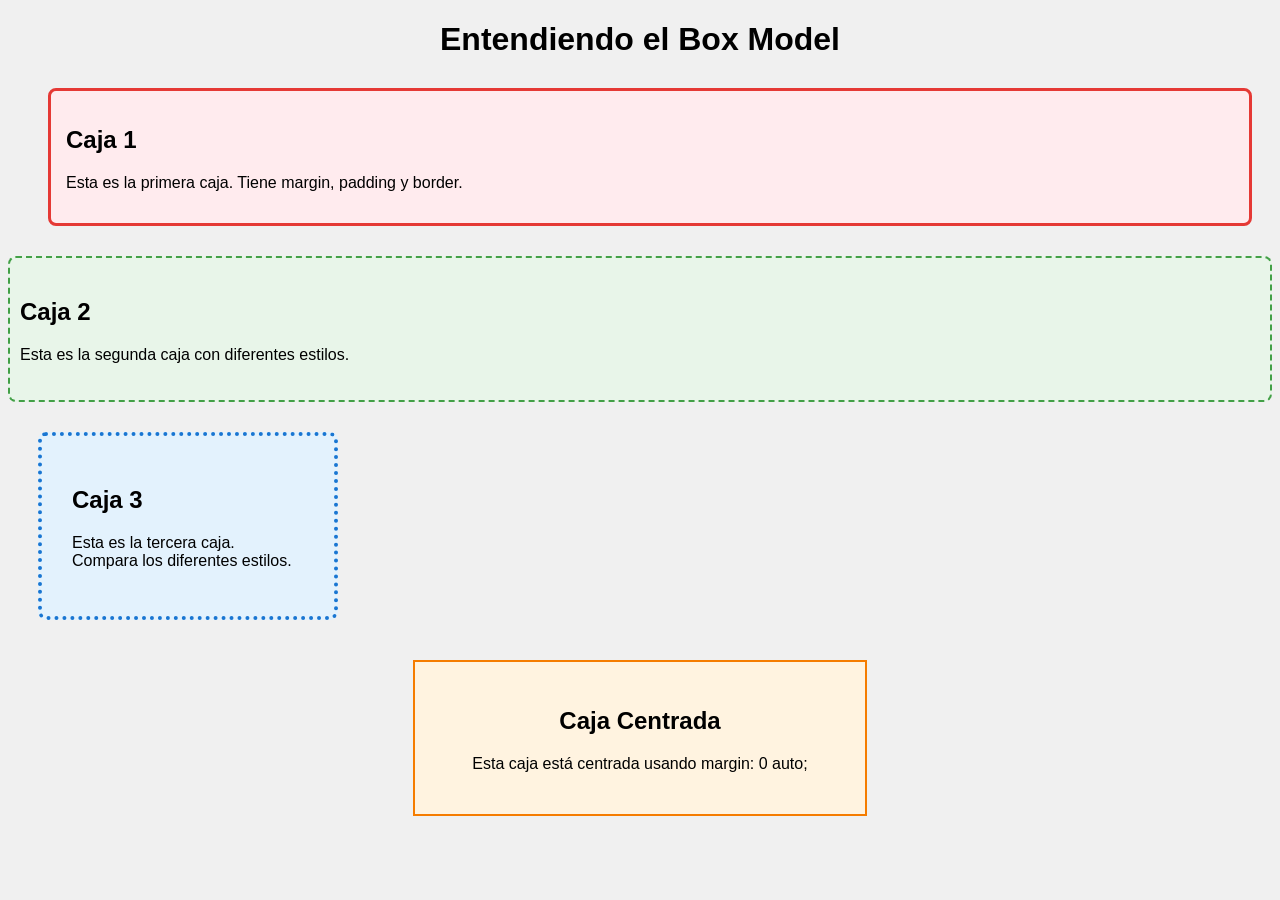
==== 03-box-model/index.html @ 8a2fe499 "inicial project" ====
<!DOCTYPE html>
<html lang="es">
<head>
  <meta charset="UTF-8">
  <meta name="viewport" content="width=device-width, initial-scale=1.0">
  <title>Box Model</title>
  <link rel="stylesheet" href="style.css">
</head>
<body>
  <h1>Entendiendo el Box Model</h1>

  <div class="caja caja-1">
    <h2>Caja 1</h2>
    <p>Esta es la primera caja. Tiene margin, padding y border.</p>
  </div>

  <div class="caja caja-2">
    <h2>Caja 2</h2>
    <p>Esta es la segunda caja con diferentes estilos.</p>
  </div>

  <div class="caja caja-3">
    <h2>Caja 3</h2>
    <p>Esta es la tercera caja. Compara los diferentes estilos.</p>
  </div>

  <div class="caja-centrada">
    <h2>Caja Centrada</h2>
    <p>Esta caja está centrada usando margin: 0 auto;</p>
  </div>
</body>
</html>
---- 03-box-model/style.css ----
/* Estilos generales */
body {
  font-family: Arial, sans-serif;
  background-color: #f0f0f0;
}

h1 {
  text-align: center;
  margin-bottom: 30px;
}

/* Estilos base para las cajas */
.caja {
  margin: 20px;
  padding: 20px;
  border-radius: 8px;
}

/* Caja 1 */
.caja-1 {
  background-color: #ffebee;
  border: 3px solid #e53935;
  margin: 10px 20px 30px 40px;
  padding: 15px;
}

/* Caja 2 */
.caja-2 {
  background-color: #e8f5e9;
  border: 2px dashed #43a047;
  margin: 20px 0;
  padding: 20px 10px;
}

/* Caja 3 */
.caja-3 {
  background-color: #e3f2fd;
  border: 4px dotted #1976d2;
  margin: 30px;
  padding: 30px;
  box-sizing: border-box;
  width: 300px;
}

/* Caja centrada */
.caja-centrada {
  background-color: #fff3e0;
  border: 2px solid #f57c00;
  width: 400px;
  margin: 40px auto;
  padding: 25px;
  text-align: center;
}

/* Responsive - para pantallas pequeñas */
@media (max-width: 600px) {
  .caja-centrada {
    width: 90%;
    margin: 20px auto;
  }
  
  .caja-3 {
    width: 100%;
  }
}
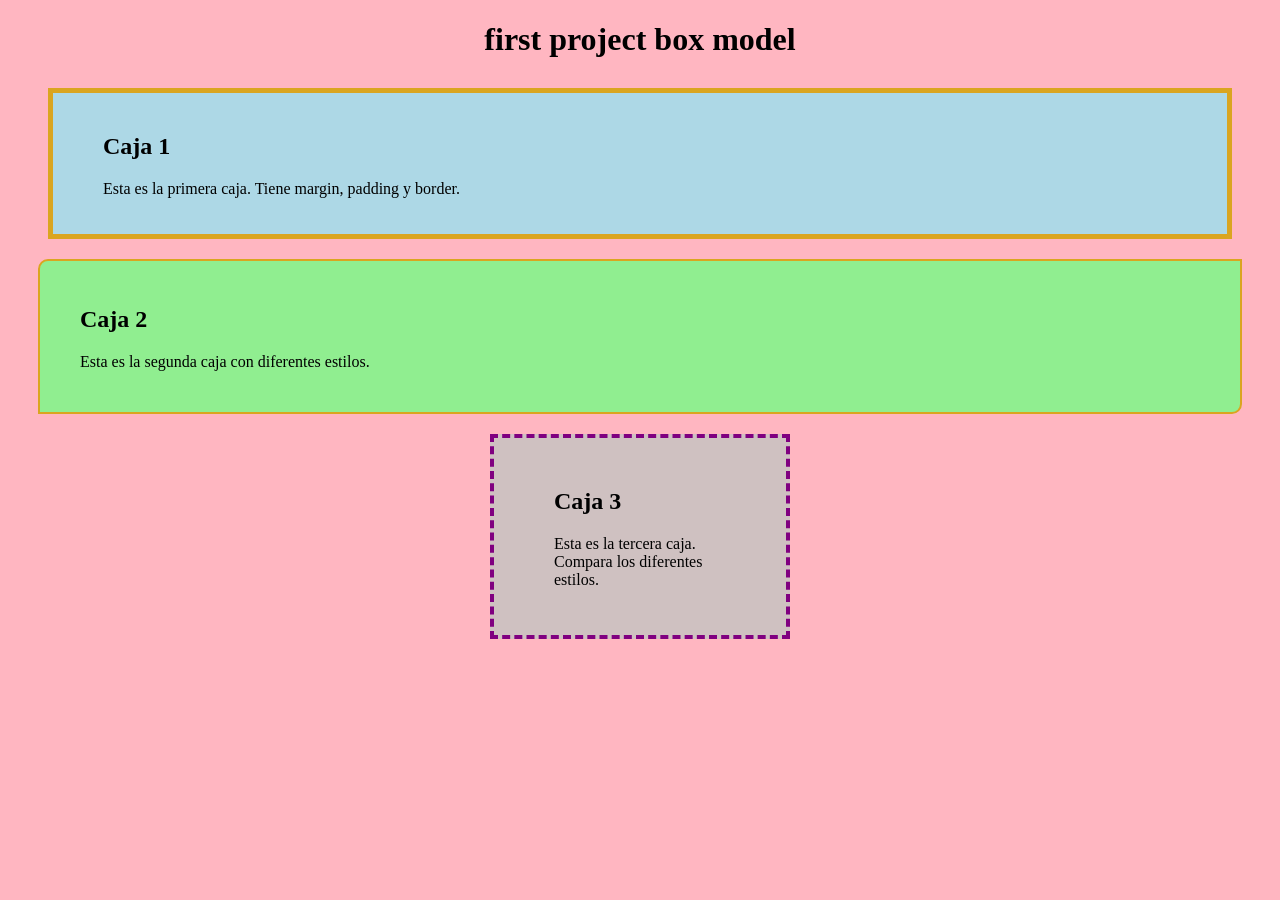
==== commit 5728901f: "first-steps-solutions" ====
--- a/03-box-model/index.html
+++ b/03-box-model/index.html
@@ -7,7 +7,7 @@
   <link rel="stylesheet" href="style.css">
 </head>
 <body>
-  <h1>Entendiendo el Box Model</h1>
+  <h1>first project box model</h1>
 
   <div class="caja caja-1">
     <h2>Caja 1</h2>
@@ -23,10 +23,5 @@
     <h2>Caja 3</h2>
     <p>Esta es la tercera caja. Compara los diferentes estilos.</p>
   </div>
-
-  <div class="caja-centrada">
-    <h2>Caja Centrada</h2>
-    <p>Esta caja está centrada usando margin: 0 auto;</p>
-  </div>
 </body>
 </html>
--- a/03-box-model/style.css
+++ b/03-box-model/style.css
@@ -1,65 +1,33 @@
-/* Estilos generales */
 body {
-  font-family: Arial, sans-serif;
-  background-color: #f0f0f0;
+ font-family: cursive;
+ background-color: lightpink;
 }
-
 h1 {
-  text-align: center;
-  margin-bottom: 30px;
+ text-align: center;
+ margin-bottom: 30px;
 }
-
-/* Estilos base para las cajas */
 .caja {
-  margin: 20px;
-  padding: 20px;
-  border-radius: 8px;
+ border: 2px solid goldenrod;
+ margin: 40px 15px;
+ padding: 15px;
 }
-
-/* Caja 1 */
 .caja-1 {
-  background-color: #ffebee;
-  border: 3px solid #e53935;
-  margin: 10px 20px 30px 40px;
-  padding: 15px;
+ background-color: lightblue;
+ margin: 10px 40px;
+ padding: 20px 50px;
+ border-width: 5px;
 }
-
-/* Caja 2 */
 .caja-2 {
-  background-color: #e8f5e9;
-  border: 2px dashed #43a047;
-  margin: 20px 0;
-  padding: 20px 10px;
+ background-color: lightgreen;
+ margin: 20px 30px;
+ padding: 25px 40px;
+ border-top-left-radius: 10px; border-bottom-right-radius: 10px;  
+} 
+.caja-3 {
+ background-color: rgb(207, 193, 193);
+ margin: 0 auto;
+ padding: 30px 60px;
+ width: 300px;
+ border: 4px dashed purple;
+ box-sizing:border-box;
 }
-
-/* Caja 3 */
-.caja-3 {
-  background-color: #e3f2fd;
-  border: 4px dotted #1976d2;
-  margin: 30px;
-  padding: 30px;
-  box-sizing: border-box;
-  width: 300px;
-}
-
-/* Caja centrada */
-.caja-centrada {
-  background-color: #fff3e0;
-  border: 2px solid #f57c00;
-  width: 400px;
-  margin: 40px auto;
-  padding: 25px;
-  text-align: center;
-}
-
-/* Responsive - para pantallas pequeñas */
-@media (max-width: 600px) {
-  .caja-centrada {
-    width: 90%;
-    margin: 20px auto;
-  }
-  
-  .caja-3 {
-    width: 100%;
-  }
-}
